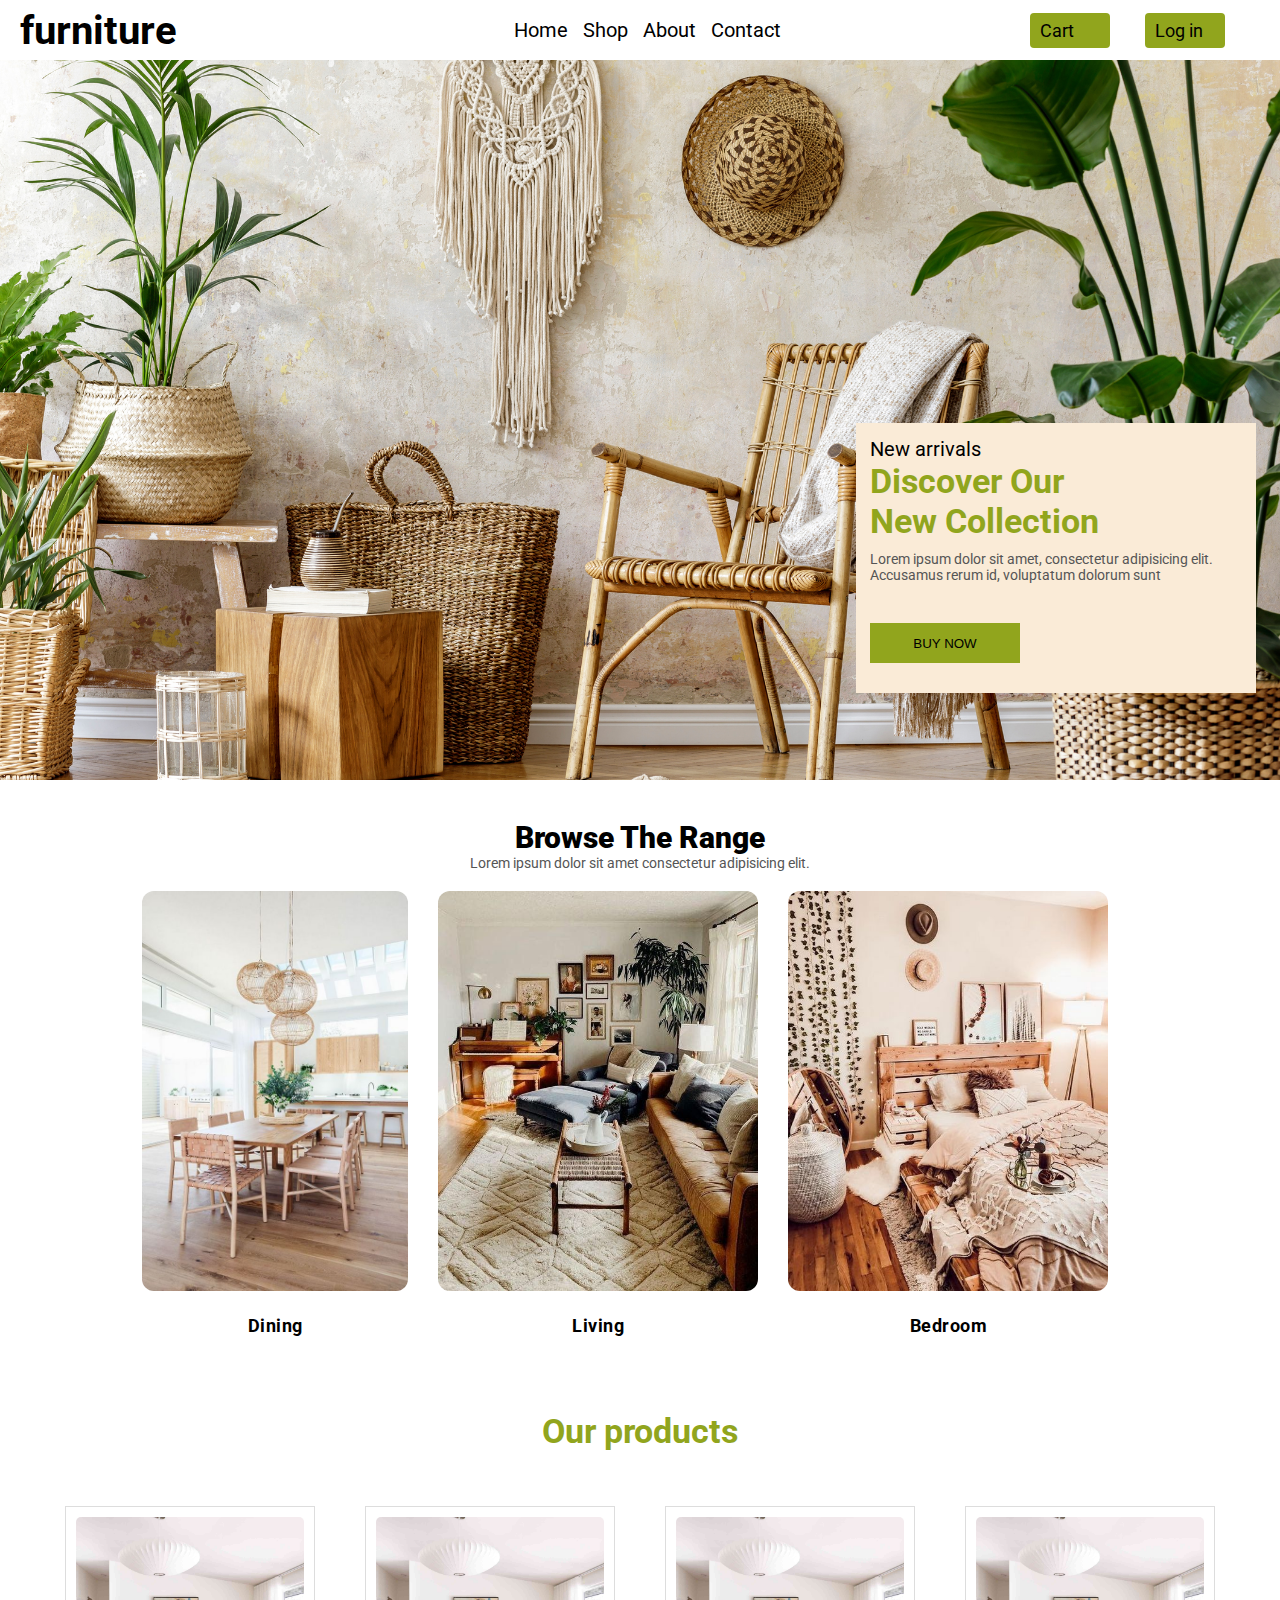
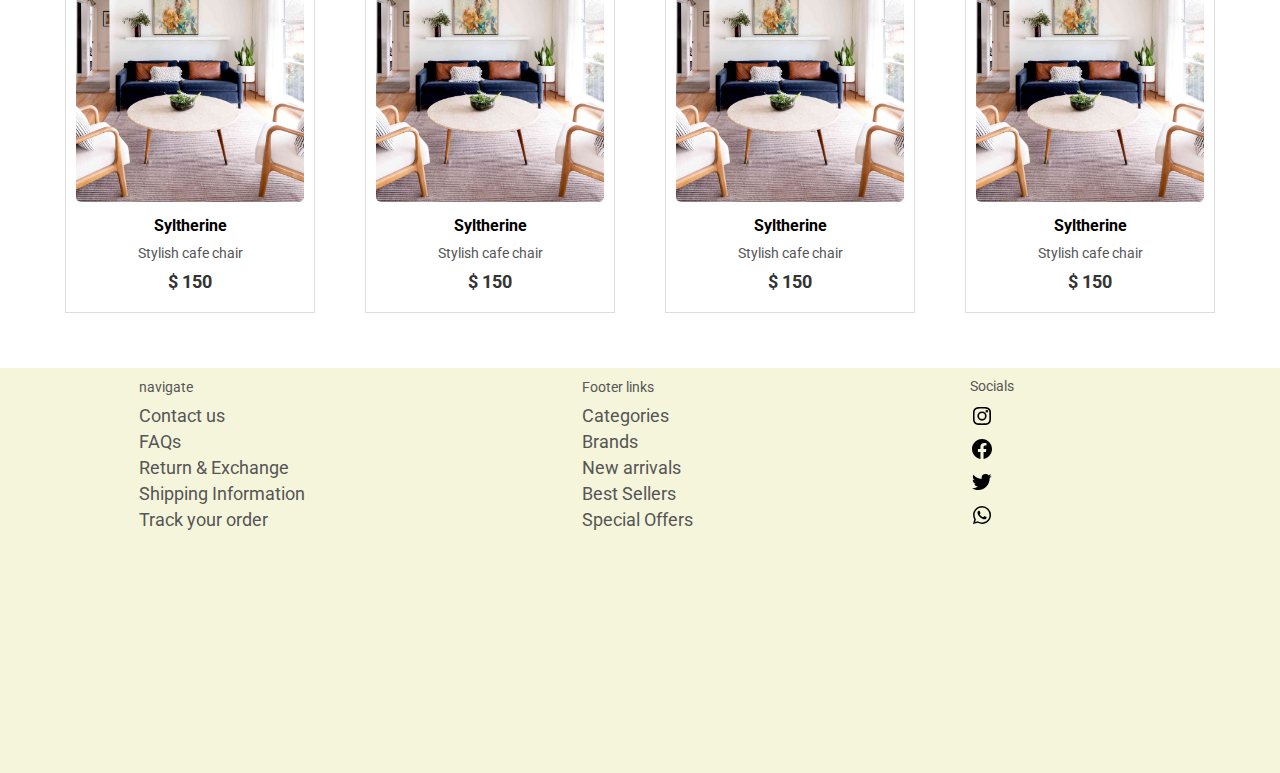
==== index.html @ 6ec2f40b "first commit" ====
<!DOCTYPE html>
<html lang="en">
<head>
    <meta charset="UTF-8">
    <meta name="viewport" content="width=device-width, initial-scale=1.0">
    <title>furniture</title>
    <link rel="stylesheet" href="style.css">
    <link rel="preconnect" href="https://fonts.googleapis.com">
    <link rel="preconnect" href="https://fonts.gstatic.com" crossorigin>
    <link href="https://fonts.googleapis.com/css2?family=Roboto:wght@300;400;700;900&display=swap" rel="stylesheet">
</head>
<body>
    <nav class="nav-bar">
        <div class="logo">
            <h1>furniture</h1>
        </div>
        <div class="center-nav">
            <ul class="short-links">
                <li class="links">Home</li>
                <li class="links">Shop</li>
                <li class="links">About</li>
                <li class="links">Contact</li>
            </ul>
        </div>
        <div class="right-nav">
            <ul>
                <li>Cart</li>
                <li>Log in</li>
            </ul>
        </div>
    </nav>
    <div class="banner">
        <div class="banner-text">
            <span>New arrivals</span>
            <h2>Discover Our</br>New Collection</h2>
            <p>Lorem ipsum dolor sit amet, consectetur adipisicing elit. Accusamus rerum id, voluptatum dolorum sunt</p>
            <button class="banner-btn">BUY NOW</button>
        </div>
    </div>
    <section class="options">
        <div class="heading">
            <h3>Browse The Range</h3>
            <p>Lorem ipsum dolor sit amet consectetur adipisicing elit.</p>
        </div>
        <div class="types">
            <div class="type">
                <img src="dining.jpg" alt="" >
                <h4>Dining</h4>
            </div>
            <div class="type">
                <img src="living.jpg" alt="" >
                <h4>Living</h4>
            </div>
            <div class="type">
                <img src="bedroom.jpg" alt="" >
                <h4>Bedroom</h4>
            </div>
        </div>
    </section>
    <h2 class="product-heading">Our products</h2>
    <section class="products">
        <div class="product">
            <img src="coffee-table.jpg" alt="">
            <h4>Syltherine</h4>
            <p>Stylish cafe chair</p>
            <span class="price">$ 150</span>
        </div>
        <div class="product">
            <img src="coffee-table.jpg" alt="">
            <h4>Syltherine</h4>
            <p>Stylish cafe chair</p>
            <span class="price">$ 150</span>
        </div>
        <div class="product">
            <img src="coffee-table.jpg" alt="">
            <h4>Syltherine</h4>
            <p>Stylish cafe chair</p>
            <span class="price">$ 150</span>
        </div>
        <div class="product">
            <img src="coffee-table.jpg" alt="">
            <h4>Syltherine</h4>
            <p>Stylish cafe chair</p>
            <span class="price">$ 150</span>
        </div>
    </section>
    <footer>
        <div class="footer-container">
            <div class="column-1">
                <ul class="footer-links">
                    <p>navigate</p>
                    <li>Contact us</li>
                    <li>FAQs</li>
                    <li>Return & Exchange</li>
                    <li>Shipping Information</li>
                    <li>Track your order</li>
                </ul>
            </div>
            <div class="column-2">
                <p>Footer links</p>
                <ul class="explore footer-links">
                    <li>Categories</li>
                    <li>Brands</li>
                    <li>New arrivals</li>
                    <li>Best Sellers</li>
                    <li>Special Offers</li>
                </ul>
            </div>
            <div class="column-3">
                <p>Socials</p>
                <ul class="contact footer-links">
                    <li><img src="[data-uri]"/></li>
                    <li><img src="[data-uri]"/></li>
                    <li><img src="[data-uri]"/></li>
                    <li><img src="[data-uri]"/></li>
                </ul>
            </div>
        </div>
    </footer>
</body>
</html>
---- style.css ----
*{
    margin: 0;
    padding: 0;
    box-sizing: border-box;
}
body{
    font-family: 'Roboto', sans-serif;
}
section{
    padding: 20px;
}
.nav-bar{
    width: 100%;
    height: 60px;
    display: flex;
    justify-content: space-between;
    align-items: center;
    font-size: 20px;
}
.logo{
    margin-left: 20px;
}
.short-links{
    display: flex;
    list-style: none;

}
.links{
    margin-right: 15px;
}
.right-nav{
    display: flex;
    width: 10%;
    justify-content: end;
    margin-right: 20px;
}
.right-nav>ul{
    display: flex;
    text-align: center
}
.right-nav>ul>li{
    list-style: none;
    display: flex;
    margin-right: 35px;
    height: 35px;
    width: 80px;
    border-radius: 4px;
    background-color: #91a51d;
    padding: 7px;
    padding-left: 10px;
    text-align: center;
    font-size: 18px; 
    cursor: pointer;  

}
.banner{
    min-height: 80vh;
    width: 100%;
    background:url(banner.jpg) no-repeat center;
    background-size: cover;
}
.banner-text{
    width: clamp(300px,400px,500px);
    color: black;
    min-height: 270px;
    background-color: antiquewhite;
    padding: 14px;
    position: absolute;
    top: 50%;
    left: 70%;
    transform: translate(-10%,-10%);

}
.banner-btn{
    height: 40px;
    width: 150px;
    border: none;
    outline: none;
    background-color: #91a51d;
    margin-top: 30px;
}
span{
    font-size: 20px;
}
h2{
    font-size: 34px;
    font-weight: 700;
    color: #91a51d;
}
p{
    font-size: 16px;
    margin-top: 10px;
}
.options{
    text-align: center;
}
.heading{
    margin: 20px;
}
.heading>h3{
    margin: 0;
    font-size: 30px;
    font-weight: 900;
}
.heading>p{
    margin: 0;
}
.types{
    height: 500px;
    width: 100%;
    display: flex;
    justify-content: center;
    
}

.type{
    height: 80%;
    margin-right: 30px;
}
.type>img{
    height: 400px;
    border-radius: 12px;
    margin-bottom: 10px;
}
.type>img:hover{
    cursor: pointer;
    scale: 1.1;
    transition: all .5s ease-in-out;
}
.type>h4{
    font-size: 18px;
    letter-spacing: .5px;
}
.product-heading{
    text-align: center;
}
.products {
    display: flex;
    flex-wrap: wrap;
    justify-content: space-around;
    margin: 20px;
}

.product {
    width: 250px;
    margin: 15px;
    padding: 10px;
    border: 1px solid #ddd;
    text-align: center;
    transition: transform 0.3s ease-in-out;
    cursor: pointer;
}

.product:hover {
    transform: scale(1.05);
}

img {
    max-width: 100%;
    height: auto;
    border-radius: 5px;
}

h4 {
    margin-top: 10px;
}

p {
    color: #555;
    font-size: 14px;
    margin-bottom: 10px;
}

.price {
    display: block;
    font-size: 18px;
    color: #333;
    font-weight: bold;
    margin-bottom: 10px;
}

.add-to-cart {
    background-color: #4CAF50;
    color: white;
    padding: 8px 12px;
    border: none;
    border-radius: 5px;
    cursor: pointer;
    font-size: 14px;
    transition: background-color 0.3s ease-in-out;
}

.add-to-cart:hover {
    background-color: #45a049;
}
footer{
    height: 45vh;
    background-color: beige;
    width: 100%;
    color: #555;
}
.footer-container{
    width: 90%;
    display: flex;
    justify-content: space-around;
    align-items: center;
    flex-wrap: wrap;
}
.footer-links{
    list-style: none;
    font-size: 18px;
}
.footer-links>li{
    margin-bottom: 5px;
}
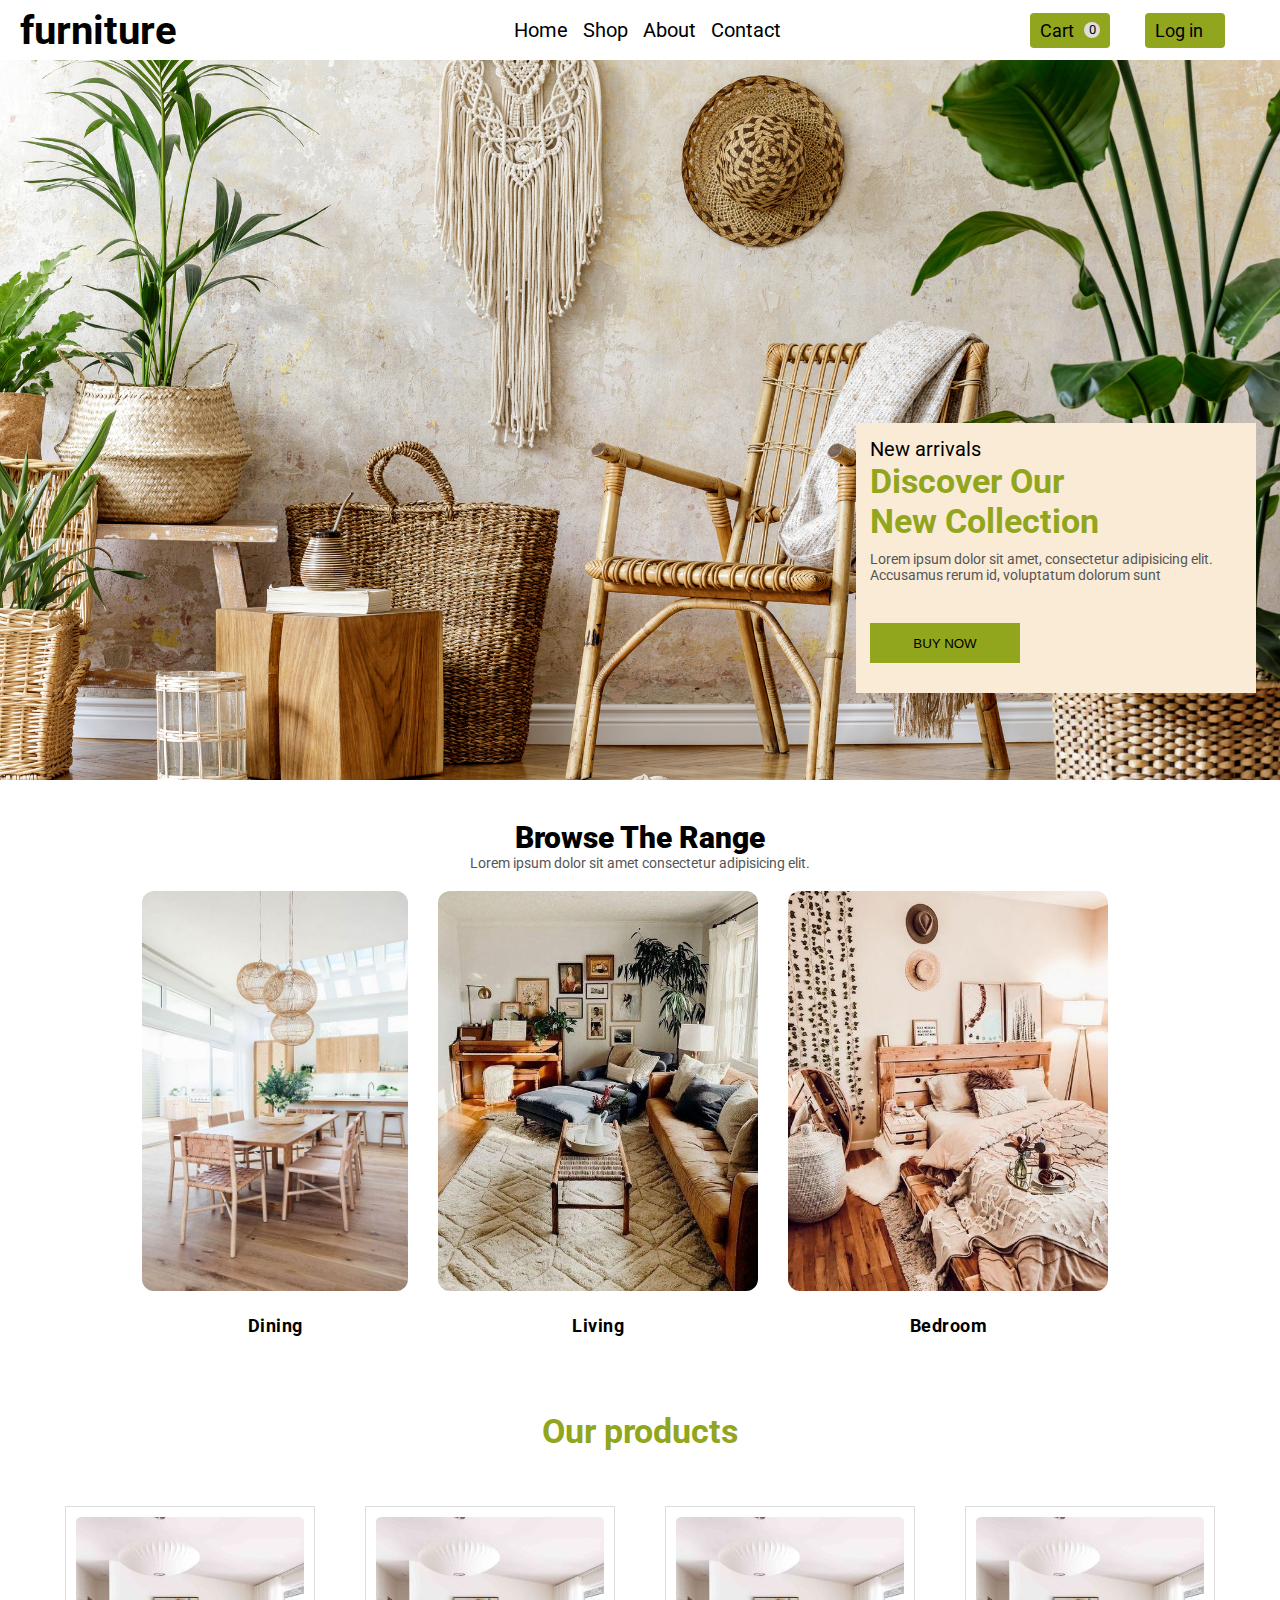
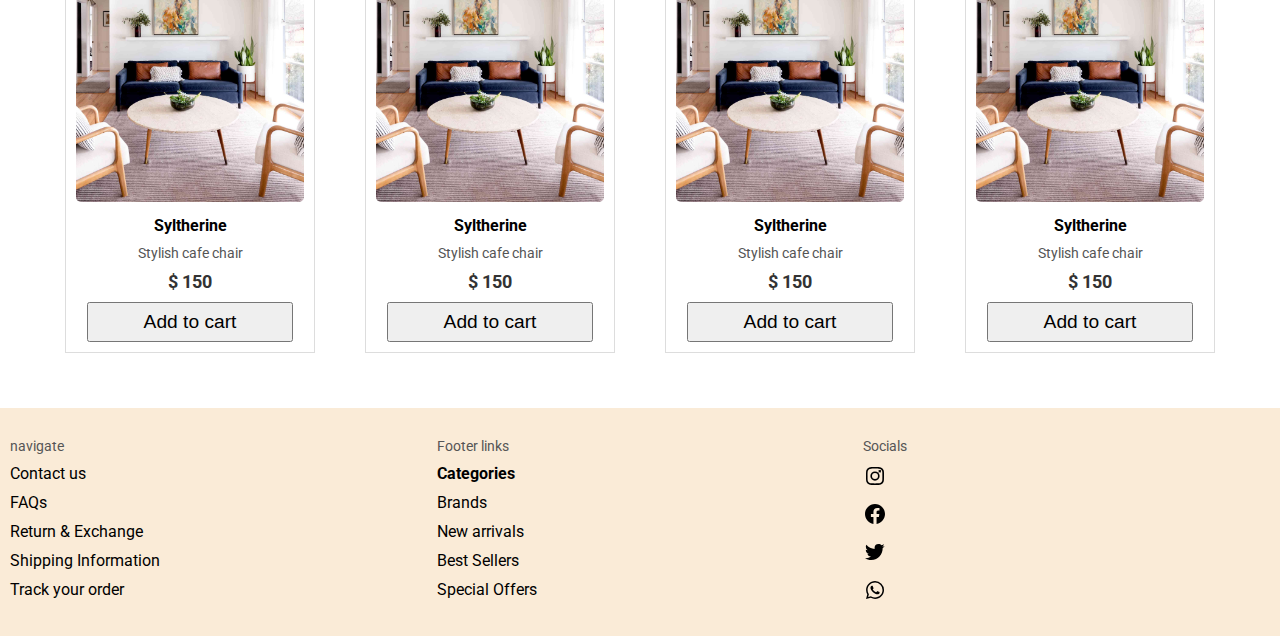
==== commit 7aa2f71a: "Added a cart as a modal" ====
--- a/index.html
+++ b/index.html
@@ -8,6 +8,7 @@
     <link rel="preconnect" href="https://fonts.googleapis.com">
     <link rel="preconnect" href="https://fonts.gstatic.com" crossorigin>
     <link href="https://fonts.googleapis.com/css2?family=Roboto:wght@300;400;700;900&display=swap" rel="stylesheet">
+    <link href='https://unpkg.com/boxicons@2.1.4/css/boxicons.min.css' rel='stylesheet'>
 </head>
 <body>
     <nav class="nav-bar">
@@ -24,7 +25,7 @@
         </div>
         <div class="right-nav">
             <ul>
-                <li>Cart</li>
+                <li class="cart-btn">Cart <span id="counter">0</span></li>
                 <li>Log in</li>
             </ul>
         </div>
@@ -64,26 +65,34 @@
             <h4>Syltherine</h4>
             <p>Stylish cafe chair</p>
             <span class="price">$ 150</span>
+            <button class="add-cart">Add to cart</button>
         </div>
         <div class="product">
             <img src="coffee-table.jpg" alt="">
             <h4>Syltherine</h4>
             <p>Stylish cafe chair</p>
             <span class="price">$ 150</span>
+            <button class="add-cart">Add to cart</button>
         </div>
         <div class="product">
             <img src="coffee-table.jpg" alt="">
             <h4>Syltherine</h4>
             <p>Stylish cafe chair</p>
             <span class="price">$ 150</span>
+            <button class="add-cart">Add to cart</button>
         </div>
         <div class="product">
             <img src="coffee-table.jpg" alt="">
             <h4>Syltherine</h4>
             <p>Stylish cafe chair</p>
             <span class="price">$ 150</span>
+            <button class="add-cart">Add to cart</button>
         </div>
     </section>
+    <div class="cart">
+        <buttom class="close-cart-btn">close</buttom>
+    </div>
+    <div class="overlay"></div>
     <footer>
         <div class="footer-container">
             <div class="column-1">
@@ -117,5 +126,6 @@
             </div>
         </div>
     </footer>
+    <script src="script.js"></script>
 </body>
 </html>--- a/style.css
+++ b/style.css
@@ -51,6 +51,17 @@
     text-align: center;
     font-size: 18px; 
     cursor: pointer;  
+
+}
+#counter{
+    height: 16px;
+    width: 16px;
+    border-radius: 100%;
+    background-color: #ddd;
+    font-size: 13px;
+    text-align: center;
+    align-self: center;
+    margin-left:  10px;
 
 }
 .banner{
@@ -193,23 +204,95 @@
 .add-to-cart:hover {
     background-color: #45a049;
 }
-footer{
-    height: 45vh;
-    background-color: beige;
-    width: 100%;
-    color: #555;
-}
-.footer-container{
-    width: 90%;
-    display: flex;
-    justify-content: space-around;
-    align-items: center;
+.add-cart{
+    min-width: 90%;
+    text-align: center;
+    min-height: 40px;
+    cursor: pointer;
+    font-size: 1.2rem;
+}
+
+footer {
+    background-color: antiquewhite;
+    color: #000;
+    padding: 20px 0;
+}
+
+.footer-container {
+    display: flex;
+    justify-content: space-between;
     flex-wrap: wrap;
 }
-.footer-links{
+
+.column-1,
+.column-2,
+.column-3 {
+    flex: 1;
+    margin: 0 10px;
+}
+
+.footer-links {
     list-style: none;
-    font-size: 18px;
-}
-.footer-links>li{
-    margin-bottom: 5px;
+    padding: 0;
+    margin: 0;
+}
+
+.footer-links li {
+    margin-bottom: 10px;
+}
+
+.footer-links li:first-child {
+    font-weight: bold;
+}
+
+.contact img {
+    max-width: 30px;
+    margin-right: 10px;
+}
+.cart{
+    position: fixed;
+    top: 50%;
+    left: 50%;
+    transform: translate(-50%, -50%) scale(0);
+    transition: 200ms ease-in-out;
+    z-index: 10;
+    border-radius: 10px;
+    background-color: #fff;
+    min-height: 90%;
+    min-width: 95%;
+}
+.cart.active{
+    transform: translate(-50%, -50%) scale(1);   
+}
+
+.overlay{
+    position: fixed;
+    opacity: 0;
+    left: 0;
+    right: 0;
+    bottom: 0;
+    top: 0;
+    background-color: rgba(0, 0, 0, .5);
+    pointer-events: none;
+}
+.overlay.active{
+    opacity: 1;
+    pointer-events: all;
+    transition: 200ms ease-in-out;
+}
+.close-cart-btn{
+    height: 40px;
+    width: 70px;
+    cursor: pointer;
+}
+
+/* Responsive Styles */
+
+@media only screen and (max-width: 768px) {
+    .column-1,
+    .column-2,
+    .column-3 {
+        flex: 1 100%;
+        margin: 0;
+    }
 }